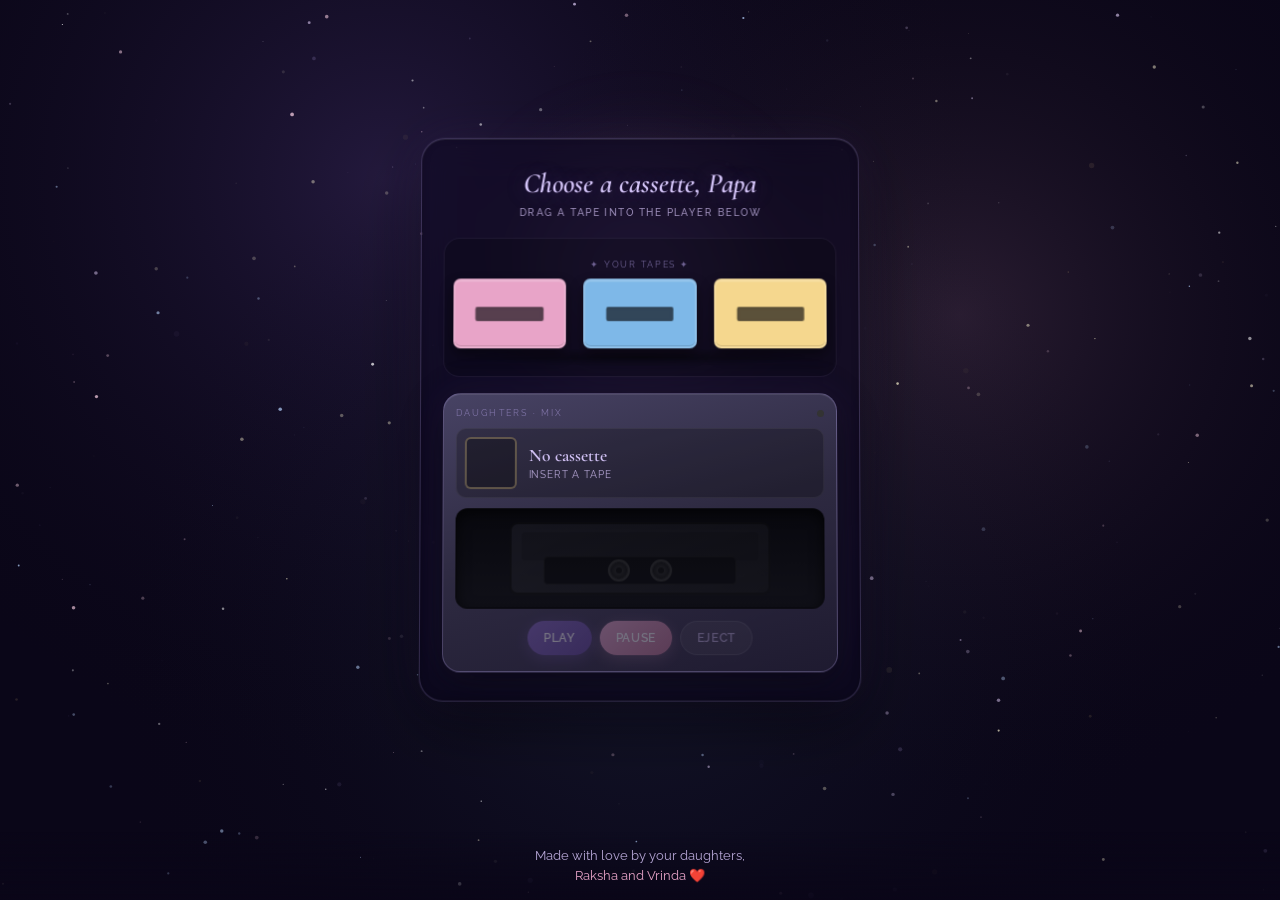
==== table.html @ 3a58b815 "Add files via upload" ====
<!DOCTYPE html>
<html lang="en">
<head>
  <meta charset="UTF-8">
  <meta name="viewport" content="width=device-width, initial-scale=1.0, viewport-fit=cover, user-scalable=no">
  <meta name="theme-color" content="#6b4fbb">
  <meta name="apple-mobile-web-app-capable" content="yes">
  <meta name="apple-mobile-web-app-status-bar-style" content="black-translucent">
  <meta name="description" content="Choose a cassette — Songs under the stars for Papa">
  <title>Choose a Cassette — For Papa</title>
  <link rel="manifest" href="manifest.json">
  <link rel="preconnect" href="https://fonts.googleapis.com">
  <link rel="preconnect" href="https://fonts.gstatic.com" crossorigin>
  <link href="https://fonts.googleapis.com/css2?family=Caveat:wght@500;600&family=Cormorant+Garamond:ital,wght@0,400;0,500;0,600;1,400&family=Raleway:wght@300;400;500;600&display=swap" rel="stylesheet">
  <link rel="stylesheet" href="styles.css">
</head>
<body class="page-table">

  <canvas id="sky-canvas" aria-hidden="true"></canvas>

  <div class="table-glow" aria-hidden="true"></div>

  <main class="page-table-wrap" aria-label="Cassette table">
    <div class="table-card">
      <div class="galaxy-header">
        <p class="scene-title">Choose a cassette, Papa</p>
        <p class="hint-text">Drag a tape into the player below</p>
      </div>

      <div class="tape-shelf">
        <p class="tape-shelf-label">✦ Your tapes ✦</p>
        <div class="tape-row" id="tape-row">
          <div class="pool-tape idle" data-id="1" id="tape-1">
            <div class="tape-3d" style="--tape-color:#e8a4c8">
              <div class="tape-face">
                <div class="tape-window-mini"></div>
              </div>
              <div class="tape-edge"></div>
            </div>
          </div>
          <div class="pool-tape idle" data-id="2" id="tape-2">
            <div class="tape-3d" style="--tape-color:#7eb8e8">
              <div class="tape-face">
                <div class="tape-window-mini"></div>
              </div>
              <div class="tape-edge"></div>
            </div>
          </div>
          <div class="pool-tape idle" data-id="3" id="tape-3">
            <div class="tape-3d" style="--tape-color:#f5d78e">
              <div class="tape-face">
                <div class="tape-window-mini"></div>
              </div>
              <div class="tape-edge"></div>
            </div>
          </div>
        </div>
      </div>

      <div class="player-zone">
        <div class="player-unit" id="player-unit">
          <div class="player-body" id="player-body">
            <div class="player-top">
              <span class="player-brand">Daughters · Mix</span>
              <span class="player-led" id="player-led" aria-hidden="true"></span>
            </div>

            <div class="player-display">
              <div class="display-cover-box">
                <img id="disp-cover" src="" alt="" hidden>
              </div>
              <div class="display-info">
                <p class="display-title" id="disp-title">No cassette</p>
                <p class="display-sub" id="disp-sub">Insert a tape</p>
              </div>
            </div>

            <div class="deck-slot empty" id="deck-slot">
              <div class="player-cassette" id="player-cassette">
                <div class="pc-label" id="pc-label"></div>
                <div class="pc-window">
                  <div class="pc-reel" id="reel-l"></div>
                  <div class="pc-reel" id="reel-r"></div>
                </div>
              </div>
            </div>

            <div class="player-controls">
              <button type="button" class="ctrl ctrl-play" id="btn-play" disabled>Play</button>
              <button type="button" class="ctrl ctrl-pause" id="btn-pause" disabled>Pause</button>
              <button type="button" class="ctrl ctrl-eject" id="btn-eject" disabled>Eject</button>
            </div>
          </div>
        </div>
      </div>
    </div>
  </main>

  <footer class="footer">
    Made with love by your daughters,<br>
    <em>Raksha and Vrinda</em> ❤️
  </footer>

  <audio id="audio" preload="auto"></audio>

  <script src="sky.js"></script>
  <script src="player.js"></script>
</body>
</html>
---- styles.css ----
*, *::before, *::after { box-sizing: border-box; margin: 0; padding: 0; }

:root {
  --deep: #0a0618;
  --purple: #7c5cbf;
  --pink: #e8a4c8;
  --blue: #6b9fd4;
  --gold: #f5d78e;
  --lavender: #d4c4f8;
  --text: #f8f4ff;
  --muted: #b8a8d8;
  --wood: #6b4a32;
  --wood-light: #8b6548;
  --safe-b: env(safe-area-inset-bottom, 0px);
  --safe-t: env(safe-area-inset-top, 0px);
}

html, body {
  height: 100%;
  overflow: hidden;
  touch-action: manipulation;
  -webkit-tap-highlight-color: transparent;
}

body {
  font-family: 'Raleway', sans-serif;
  background: var(--deep);
  color: var(--text);
}

#sky-canvas {
  position: fixed;
  inset: 0;
  width: 100%;
  height: 100%;
  z-index: 0;
}

body.on-table #sky-canvas {
  opacity: 1 !important;
}

/* ── SHARED FOOTER ── */
.footer {
  position: fixed;
  bottom: 0;
  left: 0;
  right: 0;
  z-index: 10;
  text-align: center;
  padding: 0.9rem 1rem calc(0.9rem + var(--safe-b));
  font-size: 0.82rem;
  color: var(--muted);
  background: linear-gradient(to bottom, transparent 0%, rgba(10, 6, 24, 0.92) 100%);
  line-height: 1.5;
  pointer-events: none;
}

.footer em {
  font-style: normal;
  color: var(--pink);
}

/* ══════════════════════════════════════
   LANDING PAGE (index.html)
══════════════════════════════════════ */
.page-landing {
  position: relative;
  z-index: 2;
  min-height: 100%;
  display: flex;
  flex-direction: column;
  justify-content: center;
  align-items: center;
  padding: calc(1.5rem + var(--safe-t)) 1.5rem calc(5rem + var(--safe-b));
  text-align: center;
  transition: opacity 0.9s ease, transform 0.9s ease;
}

.page-landing.leaving {
  opacity: 0;
  transform: translateY(-8vh) scale(0.96);
  pointer-events: none;
}

.landing-glow {
  position: absolute;
  width: 280px;
  height: 280px;
  border-radius: 50%;
  background: radial-gradient(circle, rgba(124, 92, 191, 0.35) 0%, rgba(232, 164, 200, 0.12) 45%, transparent 70%);
  filter: blur(30px);
  animation: glow-pulse 6s ease-in-out infinite alternate;
  pointer-events: none;
}

@keyframes glow-pulse {
  0%   { transform: scale(1);    opacity: 0.7; }
  100% { transform: scale(1.15); opacity: 1; }
}

.landing-content {
  position: relative;
  z-index: 1;
  max-width: 400px;
  padding: clamp(1.75rem, 5vw, 2.5rem) clamp(1.25rem, 4vw, 2rem);
}

.landing-eyebrow {
  font-family: 'Raleway', sans-serif;
  font-size: 0.68rem;
  font-weight: 500;
  letter-spacing: 0.32em;
  text-transform: uppercase;
  color: var(--gold);
  margin-bottom: 1.4rem;
  opacity: 0.95;
}

.landing-message-card {
  background: rgba(255, 255, 255, 0.12);
  backdrop-filter: blur(12px);
  -webkit-backdrop-filter: blur(12px);
  border-radius: 18px;
  padding: clamp(1.25rem, 4vw, 1.65rem) clamp(1rem, 3.5vw, 1.35rem);
  border: 1px solid rgba(255, 255, 255, 0.22);
  box-shadow:
    0 12px 36px rgba(0, 0, 0, 0.25),
    inset 0 1px 0 rgba(255, 255, 255, 0.18);
  margin-bottom: 2rem;
}

.landing-message {
  font-family: 'Cormorant Garamond', serif;
  font-weight: 400;
  font-size: clamp(1.05rem, 4.5vw, 1.22rem);
  line-height: 1.85;
  color: rgba(248, 244, 255, 0.95);
  margin-bottom: 0;
  text-shadow: 0 1px 12px rgba(0, 0, 0, 0.2);
}

.landing-message .highlight {
  display: block;
  margin-top: 1.4rem;
  font-family: 'Cormorant Garamond', serif;
  font-style: italic;
  font-weight: 600;
  font-size: clamp(1.65rem, 7vw, 2.1rem);
  color: var(--gold);
  line-height: 1.35;
  letter-spacing: 0.02em;
}

.btn-journey {
  font-family: 'Raleway', sans-serif;
  font-size: 0.95rem;
  font-weight: 600;
  letter-spacing: 0.06em;
  color: var(--deep);
  background: linear-gradient(135deg, var(--gold) 0%, #f0c060 50%, #e8a850 100%);
  border: none;
  border-radius: 50px;
  padding: 1rem 2.2rem;
  cursor: pointer;
  box-shadow:
    0 0 30px rgba(245, 215, 142, 0.45),
    0 8px 28px rgba(0, 0, 0, 0.3);
  animation: btn-glow 3s ease-in-out infinite alternate;
  transition: transform 0.25s ease;
}

.btn-journey:active { transform: scale(0.96); }

@keyframes btn-glow {
  0%   { box-shadow: 0 0 25px rgba(245, 215, 142, 0.35), 0 8px 28px rgba(0, 0, 0, 0.3); }
  100% { box-shadow: 0 0 45px rgba(245, 215, 142, 0.6),  0 8px 28px rgba(0, 0, 0, 0.3); }
}

/* ══════════════════════════════════════
   TABLE PAGE (table.html)
══════════════════════════════════════ */
.page-table {
  min-height: 100%;
}

.page-table-wrap {
  position: relative;
  z-index: 2;
  min-height: 100%;
  display: flex;
  flex-direction: column;
  justify-content: center;
  align-items: center;
  padding: calc(1rem + var(--safe-t)) 1.25rem calc(5rem + var(--safe-b));
  overflow-y: auto;
}

.page-table.entering .table-card {
  animation: camera-down 1.4s cubic-bezier(0.22, 1, 0.36, 1) forwards;
}

@keyframes camera-down {
  from { transform: perspective(1200px) rotateX(1.5deg) translateY(12vh); opacity: 0; }
  to   { transform: perspective(1200px) rotateX(1.5deg) translateY(0);    opacity: 1; }
}

.table-glow {
  position: fixed;
  width: 300px;
  height: 300px;
  border-radius: 50%;
  top: 30%;
  left: 50%;
  transform: translate(-50%, -50%);
  background: radial-gradient(circle, rgba(124, 92, 191, 0.3) 0%, rgba(232, 164, 200, 0.1) 45%, transparent 70%);
  filter: blur(40px);
  pointer-events: none;
  z-index: 1;
}

.table-card {
  position: relative;
  z-index: 2;
  width: 100%;
  max-width: 420px;
  background: rgba(12, 6, 32, 0.55);
  backdrop-filter: blur(16px);
  -webkit-backdrop-filter: blur(16px);
  border-radius: 24px;
  padding: clamp(1.25rem, 4vw, 1.75rem) clamp(1rem, 3.5vw, 1.35rem);
  border: 1px solid rgba(200, 180, 255, 0.22);
  box-shadow:
    0 24px 70px rgba(0, 0, 0, 0.45),
    0 0 50px rgba(124, 92, 191, 0.12),
    inset 0 1px 0 rgba(255, 255, 255, 0.1),
    inset 0 -2px 8px rgba(0, 0, 0, 0.2);
  transform: perspective(1200px) rotateX(1.5deg);
  transform-style: preserve-3d;
}

.galaxy-header {
  text-align: center;
  padding: 0 0.25rem 0.75rem;
  width: 100%;
}

.scene-title {
  font-family: 'Cormorant Garamond', serif;
  font-size: clamp(1.4rem, 5.5vw, 1.75rem);
  font-weight: 600;
  font-style: italic;
  color: var(--lavender);
  text-shadow: 0 2px 20px rgba(124, 92, 191, 0.4);
}

.hint-text {
  text-align: center;
  font-family: 'Raleway', sans-serif;
  font-size: 0.65rem;
  font-weight: 500;
  color: var(--muted);
  letter-spacing: 0.14em;
  text-transform: uppercase;
  padding: 0.35rem 0 0;
  opacity: 0.85;
}

.tape-shelf {
  position: relative;
  width: 100%;
  margin: 0.5rem 0 1rem;
  padding: 1.25rem 0.5rem 1.75rem;
  background: rgba(0, 0, 0, 0.18);
  border-radius: 16px;
  border: 1px solid rgba(200, 180, 255, 0.08);
  transform-style: preserve-3d;
}

.tape-shelf::after {
  content: '';
  position: absolute;
  bottom: 0.65rem;
  left: 8%;
  right: 8%;
  height: 18px;
  background: radial-gradient(ellipse at center, rgba(0, 0, 0, 0.45) 0%, transparent 72%);
  pointer-events: none;
}

.tape-shelf-label {
  font-family: 'Raleway', sans-serif;
  font-size: 0.58rem;
  letter-spacing: 0.2em;
  text-transform: uppercase;
  color: rgba(200, 180, 255, 0.5);
  text-align: center;
  margin-bottom: 0.65rem;
}

.tape-row {
  display: flex;
  justify-content: center;
  align-items: flex-end;
  gap: clamp(0.5rem, 3.5vw, 1.1rem);
  padding: 0 0.25rem;
  perspective: 750px;
  perspective-origin: 50% 75%;
  transform-style: preserve-3d;
}

.player-zone {
  position: relative;
  display: flex;
  flex-direction: column;
  align-items: center;
  width: 100%;
  padding: 0;
}

/* ── PLAYER ── */
.player-unit {
  position: relative;
  width: 100%;
  max-width: 100%;
  margin-bottom: 0;
}

.player-unit.drop-target .player-body {
  outline: 2px dashed rgba(245, 215, 142, 0.55);
  outline-offset: 6px;
}

.player-body {
  background: linear-gradient(165deg, rgba(74, 69, 104, 0.95) 0%, rgba(46, 42, 66, 0.97) 50%, rgba(30, 26, 48, 0.98) 100%);
  border-radius: 18px;
  padding: 0.85rem 0.75rem 1rem;
  border: 1px solid rgba(200, 180, 255, 0.25);
  box-shadow:
    0 16px 40px rgba(0, 0, 0, 0.45),
    0 0 40px rgba(124, 92, 191, 0.12),
    inset 0 1px 0 rgba(255, 255, 255, 0.08);
  transition: box-shadow 0.4s ease;
}

.player-body.has-tape {
  box-shadow:
    0 16px 40px rgba(0, 0, 0, 0.45),
    0 0 30px rgba(124, 92, 191, 0.2),
    inset 0 1px 0 rgba(255, 255, 255, 0.08);
}

.player-top {
  display: flex;
  align-items: center;
  justify-content: space-between;
  margin-bottom: 0.6rem;
}

.player-brand {
  font-size: 0.55rem;
  letter-spacing: 0.25em;
  text-transform: uppercase;
  color: rgba(200, 180, 255, 0.45);
}

.player-led {
  width: 7px;
  height: 7px;
  border-radius: 50%;
  background: #333;
  transition: all 0.3s ease;
}

.player-led.on {
  background: #6eff9a;
  box-shadow: 0 0 8px #6eff9a, 0 0 16px rgba(110, 255, 154, 0.4);
}

.player-display {
  display: flex;
  align-items: center;
  gap: 0.75rem;
  margin-bottom: 0.65rem;
  padding: 0.5rem;
  background: rgba(0, 0, 0, 0.25);
  border-radius: 10px;
  border: 1px solid rgba(255, 255, 255, 0.06);
}

.display-cover-box {
  width: 52px;
  height: 52px;
  border-radius: 6px;
  overflow: hidden;
  flex-shrink: 0;
  background: rgba(0, 0, 0, 0.3);
  border: 2px solid rgba(245, 215, 142, 0.3);
}

.display-cover-box img {
  width: 100%;
  height: 100%;
  object-fit: cover;
  transition: opacity 0.4s ease;
}

.display-cover-box img.fading { opacity: 0; }

.display-info {
  flex: 1;
  min-width: 0;
  text-align: left;
}

.display-title {
  font-family: 'Cormorant Garamond', serif;
  font-size: 1.1rem;
  font-weight: 600;
  color: var(--lavender);
  line-height: 1.2;
  white-space: nowrap;
  overflow: hidden;
  text-overflow: ellipsis;
}

.display-sub {
  font-size: 0.65rem;
  color: var(--muted);
  letter-spacing: 0.08em;
  text-transform: uppercase;
  margin-top: 2px;
}

.deck-slot {
  background: linear-gradient(180deg, #08080e 0%, #101018 100%);
  border-radius: 12px;
  padding: 0.55rem;
  border: 1px solid rgba(0, 0, 0, 0.5);
  box-shadow: inset 0 4px 14px rgba(0, 0, 0, 0.6);
  min-height: 100px;
  display: flex;
  align-items: center;
  justify-content: center;
}

.deck-slot.empty .player-cassette { opacity: 0.25; pointer-events: none; }

.player-cassette {
  width: 100%;
  max-width: 260px;
  height: 72px;
  background: linear-gradient(145deg, #3a3a48, #222228);
  border-radius: 8px;
  position: relative;
  border: 2px solid #111;
  transition: opacity 0.4s ease, transform 0.4s ease, box-shadow 0.4s ease;
}

.player-cassette.glow {
  box-shadow: 0 0 24px rgba(200, 180, 255, 0.25);
}

.player-cassette.ejecting {
  animation: eject 0.6s ease-in forwards;
}

.player-cassette.inserting {
  animation: insert 0.7s cubic-bezier(0.22, 1, 0.36, 1) forwards;
}

@keyframes eject {
  to { transform: translateY(-40px) rotate(-5deg); opacity: 0; }
}

@keyframes insert {
  from { transform: translateY(35px) scale(0.9); opacity: 0; }
  to   { transform: translateY(0) scale(1); opacity: 1; }
}

.pc-label {
  position: absolute;
  top: 8px;
  left: 10px;
  right: 10px;
  height: 28px;
  border-radius: 3px;
  overflow: hidden;
  background-size: cover;
  background-position: center;
  transition: opacity 0.4s ease;
}

.pc-label:empty {
  background: rgba(0, 0, 0, 0.2);
}

.pc-window {
  position: absolute;
  bottom: 8px;
  left: 50%;
  transform: translateX(-50%);
  width: 75%;
  height: 28px;
  background: #0a0a0e;
  border-radius: 4px;
  display: flex;
  align-items: center;
  justify-content: center;
  gap: 20px;
  overflow: hidden;
  border: 1px solid #222;
}

.pc-reel {
  width: 22px;
  height: 22px;
  border-radius: 50%;
  background: radial-gradient(circle, #444 20%, #222 60%, #333 61%);
  border: 2px solid #555;
  position: relative;
}

.pc-reel.spinning { animation: spin 1.8s linear infinite; }

@keyframes spin {
  to { transform: rotate(360deg); }
}

.pc-reel::after {
  content: '';
  position: absolute;
  inset: 6px;
  border-radius: 50%;
  background: #111;
}

.player-controls {
  display: flex;
  gap: 0.5rem;
  justify-content: center;
  margin-top: 0.75rem;
}

.ctrl {
  font-family: 'Raleway', sans-serif;
  font-size: 0.75rem;
  font-weight: 600;
  letter-spacing: 0.05em;
  text-transform: uppercase;
  padding: 0.55rem 1rem;
  border: none;
  border-radius: 50px;
  cursor: pointer;
  transition: transform 0.2s ease, opacity 0.2s ease;
}

.ctrl:disabled { opacity: 0.35; cursor: not-allowed; }
.ctrl:active:not(:disabled) { transform: scale(0.94); }

.ctrl-play {
  background: linear-gradient(135deg, var(--purple), #5a3d9a);
  color: #fff;
  box-shadow: 0 4px 16px rgba(124, 92, 191, 0.4);
}

.ctrl-pause {
  background: linear-gradient(135deg, var(--pink), #c07090);
  color: #fff;
  box-shadow: 0 4px 16px rgba(232, 164, 200, 0.3);
}

.ctrl-eject {
  background: rgba(255, 255, 255, 0.08);
  color: var(--muted);
  border: 1px solid rgba(255, 255, 255, 0.12);
}

/* ── POOL CASSETTES (3D) ── */
.pool-tape {
  width: clamp(100px, 29vw, 124px);
  touch-action: none;
  cursor: grab;
  transition: opacity 0.35s ease;
  transform-style: preserve-3d;
}

.pool-tape.in-deck {
  opacity: 0;
  pointer-events: none;
}

.pool-tape.dragging {
  cursor: grabbing;
  z-index: 100;
}

.tape-3d {
  position: relative;
  width: 100%;
  transform-style: preserve-3d;
}

.pool-tape.idle:nth-child(1) .tape-3d {
  animation: tape-float-l 4.5s ease-in-out infinite;
}

.pool-tape.idle:nth-child(2) .tape-3d {
  animation: tape-float-c 4.5s ease-in-out infinite;
  animation-delay: 1.2s;
}

.pool-tape.idle:nth-child(3) .tape-3d {
  animation: tape-float-r 4.5s ease-in-out infinite;
  animation-delay: 2.4s;
}

@keyframes tape-float-l {
  0%, 100% { transform: rotateX(56deg) rotateZ(-10deg) translateY(0); }
  50%       { transform: rotateX(56deg) rotateZ(-10deg) translateY(-7px); }
}

@keyframes tape-float-c {
  0%, 100% { transform: rotateX(56deg) rotateZ(0deg) translateY(0); }
  50%       { transform: rotateX(56deg) rotateZ(0deg) translateY(-6px); }
}

@keyframes tape-float-r {
  0%, 100% { transform: rotateX(56deg) rotateZ(10deg) translateY(0); }
  50%       { transform: rotateX(56deg) rotateZ(10deg) translateY(-7px); }
}

.tape-face {
  width: 100%;
  aspect-ratio: 1.6;
  background: var(--tape-color);
  border-radius: 7px;
  position: relative;
  transform: translateZ(12px);
  border: 2px solid rgba(255, 255, 255, 0.14);
  box-shadow:
    0 6px 14px rgba(0, 0, 0, 0.45),
    inset 0 1px 0 rgba(255, 255, 255, 0.22),
    inset 0 -1px 0 rgba(0, 0, 0, 0.15);
  backface-visibility: hidden;
}

.tape-edge {
  position: absolute;
  left: 5px;
  right: 5px;
  top: calc(100% - 2px);
  height: 14px;
  background: linear-gradient(
    180deg,
    var(--tape-color) 0%,
    color-mix(in srgb, var(--tape-color) 50%, #14101f) 100%
  );
  transform-origin: top center;
  transform: rotateX(-90deg) translateZ(0);
  border-radius: 0 0 4px 4px;
  box-shadow: 0 4px 8px rgba(0, 0, 0, 0.35);
}

.tape-photo {
  position: absolute;
  top: 10px;
  left: 8px;
  right: 8px;
  height: 58%;
  border-radius: 4px;
  background-size: cover;
  background-position: center;
  border: 2px solid rgba(255, 255, 255, 0.22);
  box-shadow: inset 0 1px 3px rgba(0, 0, 0, 0.2);
}

.tape-window-mini {
  position: absolute;
  top: 50%;
  left: 50%;
  transform: translate(-50%, -50%);
  width: 62%;
  height: 14px;
  background: #0a0a0e;
  border-radius: 2px;
  opacity: 0.65;
  box-shadow: inset 0 1px 3px rgba(0, 0, 0, 0.8);
}

.drag-float {
  position: fixed;
  pointer-events: none;
  z-index: 200;
  width: clamp(100px, 29vw, 124px);
  filter: drop-shadow(0 18px 32px rgba(0, 0, 0, 0.6));
  transform-style: preserve-3d;
}

.drag-float .tape-3d {
  transform: rotateX(48deg) rotateZ(0deg);
  animation: none;
}

@media (min-width: 480px) {
  .table-card { max-width: 440px; }
}
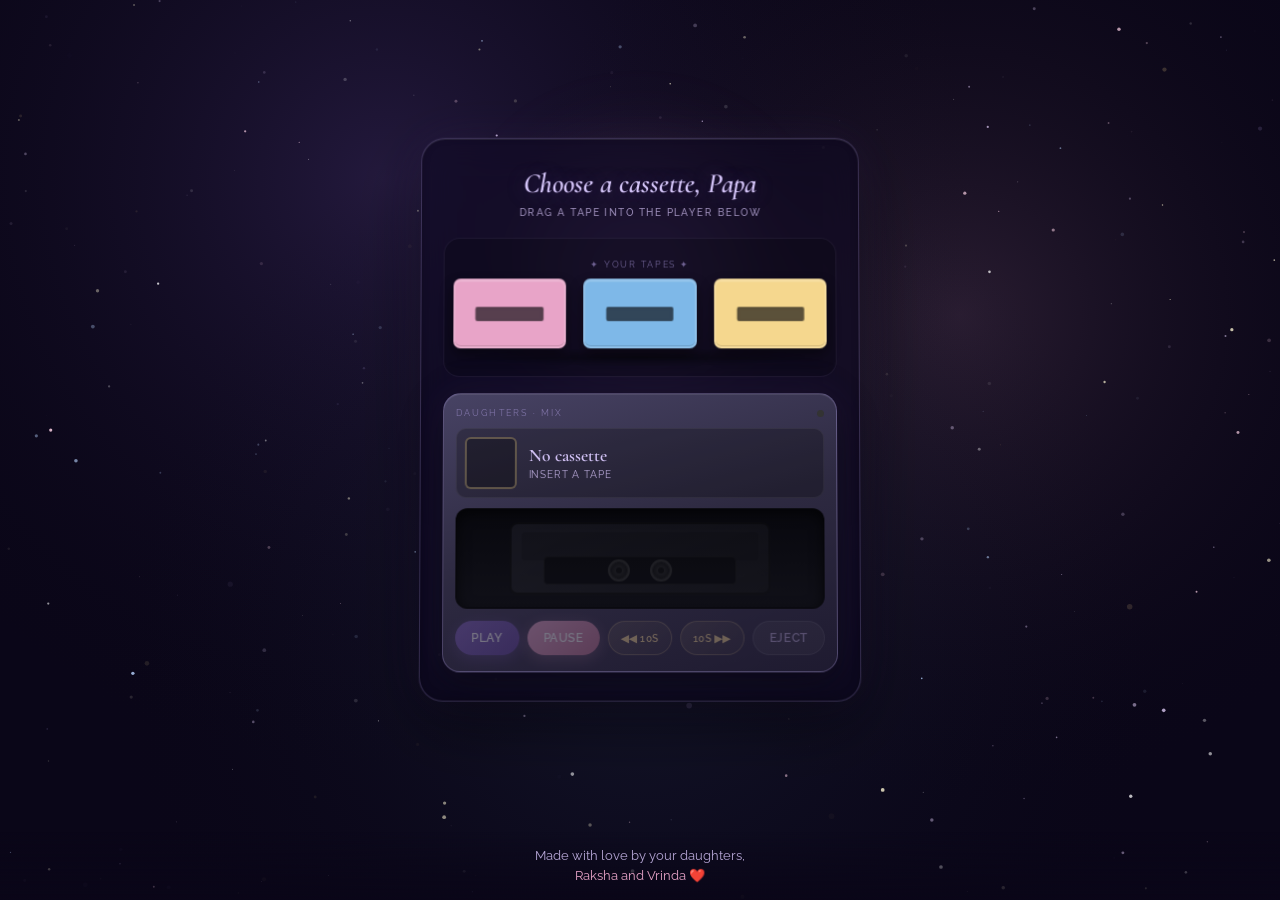
==== commit c573f109: "Add skip buttons to audio player controls Added skip buttons to the player controls for navigating a" ====
--- a/table.html
+++ b/table.html
@@ -88,6 +88,8 @@
             <div class="player-controls">
               <button type="button" class="ctrl ctrl-play" id="btn-play" disabled>Play</button>
               <button type="button" class="ctrl ctrl-pause" id="btn-pause" disabled>Pause</button>
+              <button type="button" class="ctrl ctrl-skip" id="btn-back" disabled>◀◀ 10s</button>
+              <button type="button" class="ctrl ctrl-skip" id="btn-forward" disabled>10s ▶▶</button>
               <button type="button" class="ctrl ctrl-eject" id="btn-eject" disabled>Eject</button>
             </div>
           </div>
--- a/styles.css
+++ b/styles.css
@@ -570,6 +570,19 @@
   box-shadow: 0 4px 16px rgba(232, 164, 200, 0.3);
 }
 
+.ctrl-skip {
+  background: linear-gradient(135deg, rgba(245, 215, 142, 0.15), rgba(245, 215, 142, 0.05));
+  color: var(--gold);
+  border: 1px solid rgba(245, 215, 142, 0.3);
+  font-size: 0.65rem;
+  padding: 0.55rem 0.75rem;
+}
+
+.ctrl-skip:not(:disabled):hover {
+  background: linear-gradient(135deg, rgba(245, 215, 142, 0.25), rgba(245, 215, 142, 0.1));
+  border-color: var(--gold);
+}
+
 .ctrl-eject {
   background: rgba(255, 255, 255, 0.08);
   color: var(--muted);
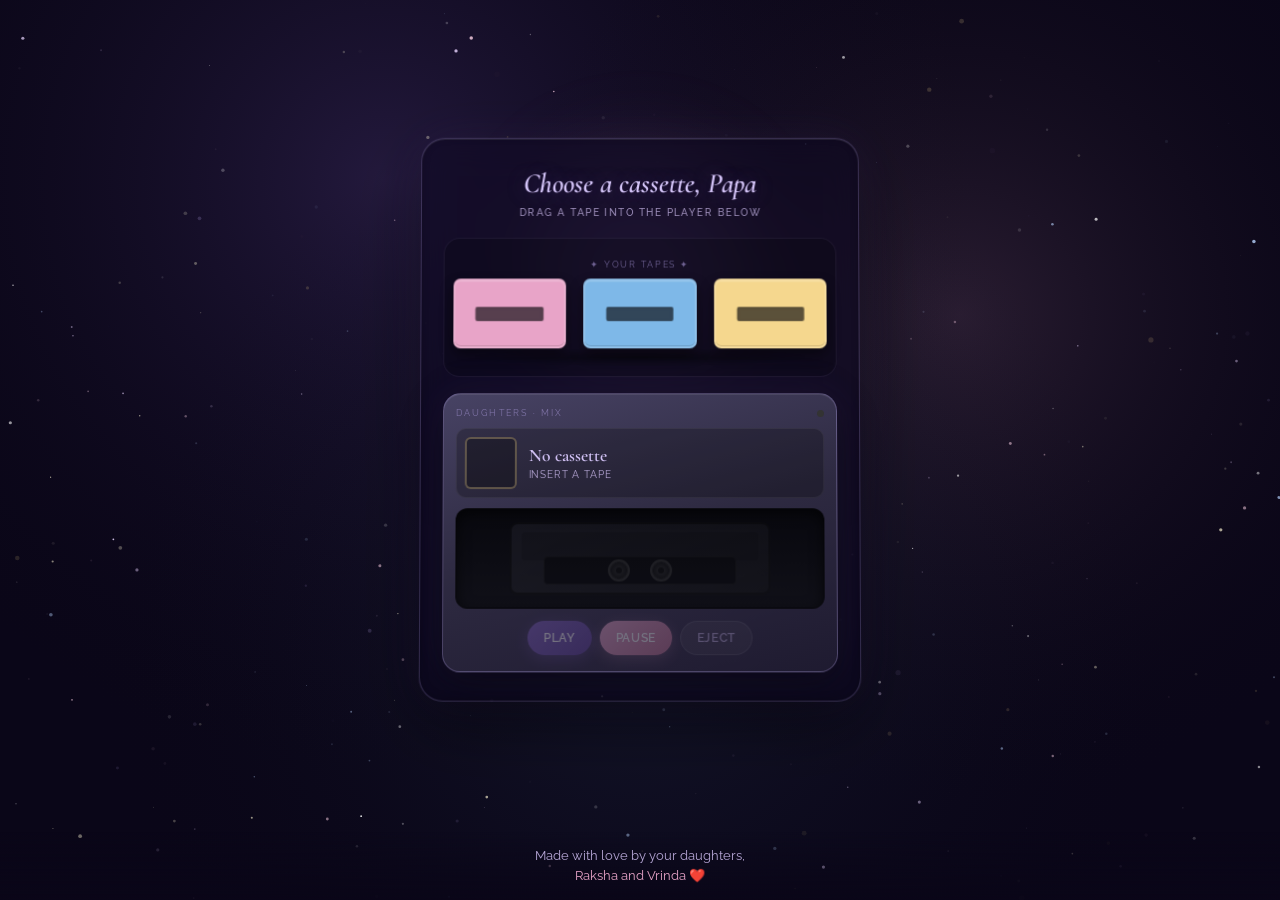
==== commit febd8b2e: "Fix HTML entity encoding in table.html" ====
--- a/table.html
+++ b/table.html
@@ -88,8 +88,8 @@
             <div class="player-controls">
               <button type="button" class="ctrl ctrl-play" id="btn-play" disabled>Play</button>
               <button type="button" class="ctrl ctrl-pause" id="btn-pause" disabled>Pause</button>
-              <button type="button" class="ctrl ctrl-skip" id="btn-back" disabled>◀◀ 10s</button>
-              <button type="button" class="ctrl ctrl-skip" id="btn-forward" disabled>10s ▶▶</button>
+              <button type="button" class="ctrl ctrl-seek" id="btn-seek-back" hidden disabled>−10s</button>
+              <button type="button" class="ctrl ctrl-seek" id="btn-seek-fwd" hidden disabled>+10s</button>
               <button type="button" class="ctrl ctrl-eject" id="btn-eject" disabled>Eject</button>
             </div>
           </div>
--- a/styles.css
+++ b/styles.css
@@ -537,6 +537,7 @@
 
 .player-controls {
   display: flex;
+  flex-wrap: wrap;
   gap: 0.5rem;
   justify-content: center;
   margin-top: 0.75rem;
@@ -570,23 +571,18 @@
   box-shadow: 0 4px 16px rgba(232, 164, 200, 0.3);
 }
 
-.ctrl-skip {
-  background: linear-gradient(135deg, rgba(245, 215, 142, 0.15), rgba(245, 215, 142, 0.05));
-  color: var(--gold);
-  border: 1px solid rgba(245, 215, 142, 0.3);
-  font-size: 0.65rem;
-  padding: 0.55rem 0.75rem;
-}
-
-.ctrl-skip:not(:disabled):hover {
-  background: linear-gradient(135deg, rgba(245, 215, 142, 0.25), rgba(245, 215, 142, 0.1));
-  border-color: var(--gold);
-}
-
 .ctrl-eject {
   background: rgba(255, 255, 255, 0.08);
   color: var(--muted);
   border: 1px solid rgba(255, 255, 255, 0.12);
+}
+
+.ctrl-seek {
+  background: rgba(255, 255, 255, 0.1);
+  color: #fff;
+  border: 1px solid rgba(255, 255, 255, 0.14);
+  padding: 0.55rem 0.75rem;
+  font-size: 0.7rem;
 }
 
 /* ── POOL CASSETTES (3D) ── */
